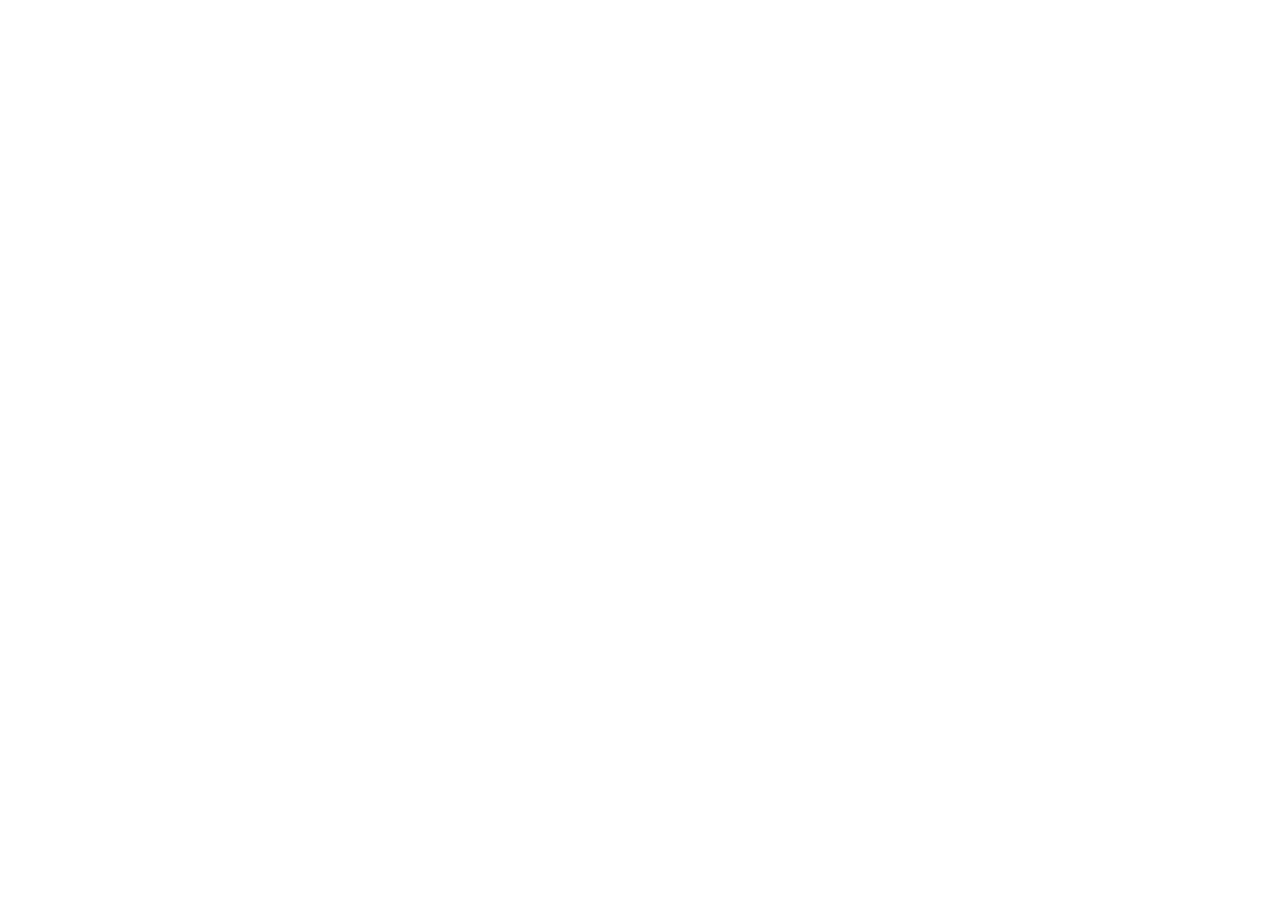
==== index.html @ 5fc40c39 "部署网页版 PWA v1.0.19" ====
<!doctype html>
<html lang="zh-CN">
  <head>
    <meta charset="UTF-8" />
    <meta name="viewport" content="width=device-width, initial-scale=1.0, viewport-fit=cover" />
    <meta name="theme-color" content="#1677ff" />
    <meta name="description" content="本地优先、离线可用的个人记账应用" />
    <title>随手记</title>
    <script type="module" crossorigin src="/app-release/assets/index-aVIid4xq.js"></script>
    <link rel="stylesheet" crossorigin href="/app-release/assets/index-BbcuqINg.css">
  <link rel="manifest" href="/app-release/manifest.webmanifest"></head>
  <body>
    <div id="app"></div>
  </body>
</html>
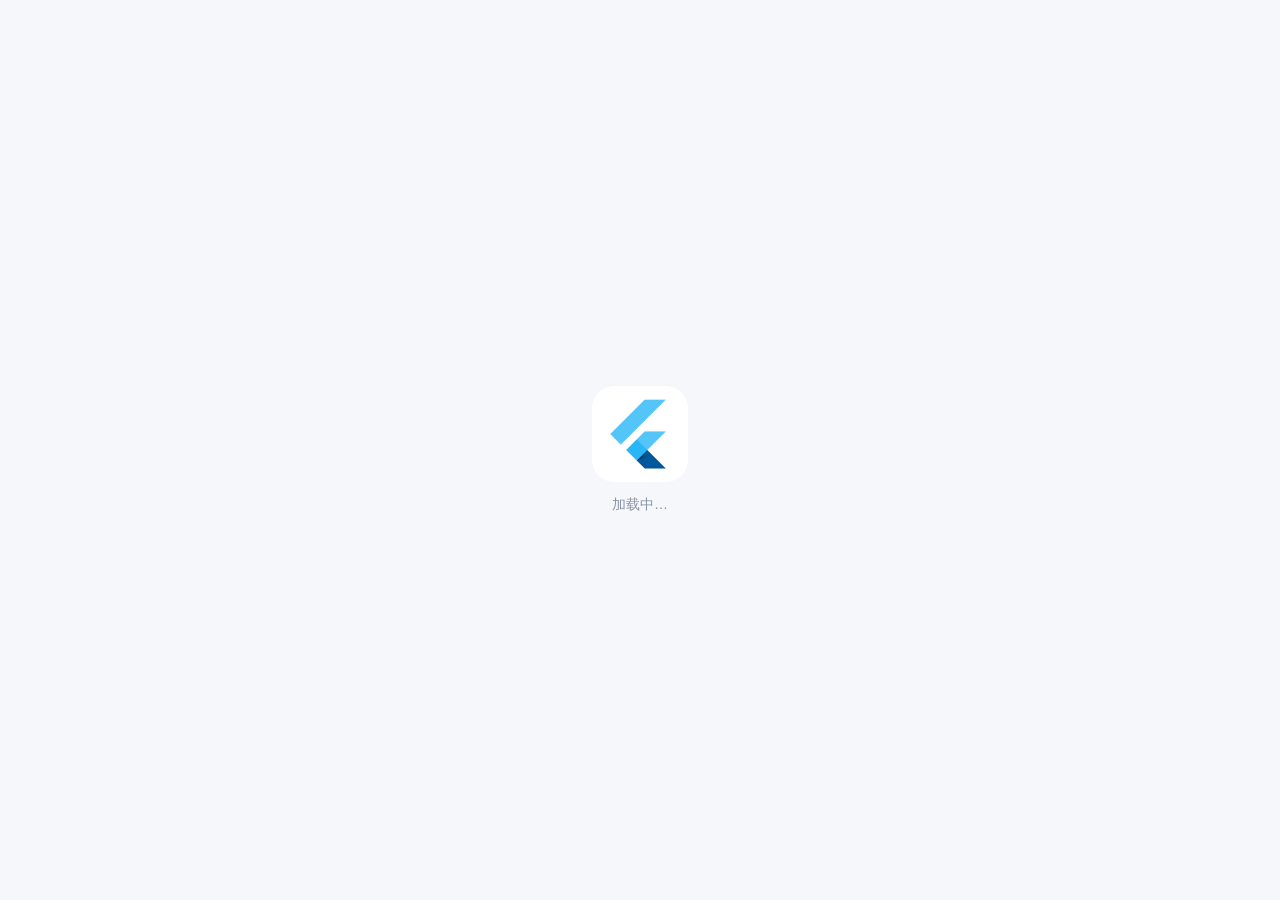
==== commit 2bb76f6c: "部署网页版 PWA v1.0.39" ====
--- a/index.html
+++ b/index.html
@@ -5,11 +5,58 @@
     <meta name="viewport" content="width=device-width, initial-scale=1.0, viewport-fit=cover" />
     <meta name="theme-color" content="#1677ff" />
     <meta name="description" content="本地优先、离线可用的个人记账应用" />
+    <!-- iOS 主屏图标：iOS 优先用此标签而不是 manifest 的 icons，不加则 fall back 到页面截图 -->
+    <link rel="apple-touch-icon" href="icons/icon-192.png" />
+    <link rel="apple-touch-icon" sizes="512x512" href="icons/icon-512.png" />
+    <!-- iOS PWA 启动画面（V1.0.37）：点主屏图标→页面代码到达期间显示，替代纯白屏。
+         iOS 按设备物理分辨率精确匹配 media query，不匹配任何一条则无启动图（老行为） -->
+    <link rel="apple-touch-startup-image" href="splash/640x1136.png" media="(device-width: 320px) and (device-height: 568px) and (-webkit-device-pixel-ratio: 2) and (orientation: portrait)" />
+    <link rel="apple-touch-startup-image" href="splash/750x1334.png" media="(device-width: 375px) and (device-height: 667px) and (-webkit-device-pixel-ratio: 2) and (orientation: portrait)" />
+    <link rel="apple-touch-startup-image" href="splash/1242x2208.png" media="(device-width: 414px) and (device-height: 736px) and (-webkit-device-pixel-ratio: 3) and (orientation: portrait)" />
+    <link rel="apple-touch-startup-image" href="splash/1125x2436.png" media="(device-width: 375px) and (device-height: 812px) and (-webkit-device-pixel-ratio: 3) and (orientation: portrait)" />
+    <link rel="apple-touch-startup-image" href="splash/828x1792.png" media="(device-width: 414px) and (device-height: 896px) and (-webkit-device-pixel-ratio: 2) and (orientation: portrait)" />
+    <link rel="apple-touch-startup-image" href="splash/1242x2688.png" media="(device-width: 414px) and (device-height: 896px) and (-webkit-device-pixel-ratio: 3) and (orientation: portrait)" />
+    <link rel="apple-touch-startup-image" href="splash/1170x2532.png" media="(device-width: 390px) and (device-height: 844px) and (-webkit-device-pixel-ratio: 3) and (orientation: portrait)" />
+    <link rel="apple-touch-startup-image" href="splash/1284x2778.png" media="(device-width: 428px) and (device-height: 926px) and (-webkit-device-pixel-ratio: 3) and (orientation: portrait)" />
+    <link rel="apple-touch-startup-image" href="splash/1179x2556.png" media="(device-width: 393px) and (device-height: 852px) and (-webkit-device-pixel-ratio: 3) and (orientation: portrait)" />
+    <link rel="apple-touch-startup-image" href="splash/1290x2796.png" media="(device-width: 430px) and (device-height: 932px) and (-webkit-device-pixel-ratio: 3) and (orientation: portrait)" />
+    <link rel="apple-touch-startup-image" href="splash/1206x2622.png" media="(device-width: 402px) and (device-height: 874px) and (-webkit-device-pixel-ratio: 3) and (orientation: portrait)" />
+    <link rel="apple-touch-startup-image" href="splash/1320x2868.png" media="(device-width: 440px) and (device-height: 956px) and (-webkit-device-pixel-ratio: 3) and (orientation: portrait)" />
+    <!-- 首屏加载占位样式（V1.0.37）：页面代码到达→JS 执行完期间显示 logo+加载中，替代白屏。
+         必须内联：外部 CSS/JS 还没下载，内联样式零延迟。logo 用 base64 内嵌，
+         避免相对路径在深层路由（如 /settings/license）刷新时 404 破图 -->
+    <style>
+      #boot-splash {
+        position: fixed;
+        inset: 0;
+        background: #f5f7fb;
+        display: flex;
+        flex-direction: column;
+        align-items: center;
+        justify-content: center;
+      }
+      #boot-splash img {
+        width: 96px;
+        height: 96px;
+        border-radius: 22px;
+      }
+      #boot-splash p {
+        margin: 14px 0 0;
+        color: #8a94a6;
+        font-size: 14px;
+        font-family: -apple-system, 'PingFang SC', 'Helvetica Neue', sans-serif;
+      }
+    </style>
     <title>随手记</title>
-    <script type="module" crossorigin src="/app-release/assets/index-aVIid4xq.js"></script>
-    <link rel="stylesheet" crossorigin href="/app-release/assets/index-BbcuqINg.css">
+    <script type="module" crossorigin src="/app-release/assets/index-D_rLHfyJ.js"></script>
+    <link rel="stylesheet" crossorigin href="/app-release/assets/index-B3fR18p9.css">
   <link rel="manifest" href="/app-release/manifest.webmanifest"></head>
   <body>
-    <div id="app"></div>
+    <div id="app">
+      <div id="boot-splash">
+        <img src="[data-uri]" alt="随手记" />
+        <p>加载中…</p>
+      </div>
+    </div>
   </body>
 </html>
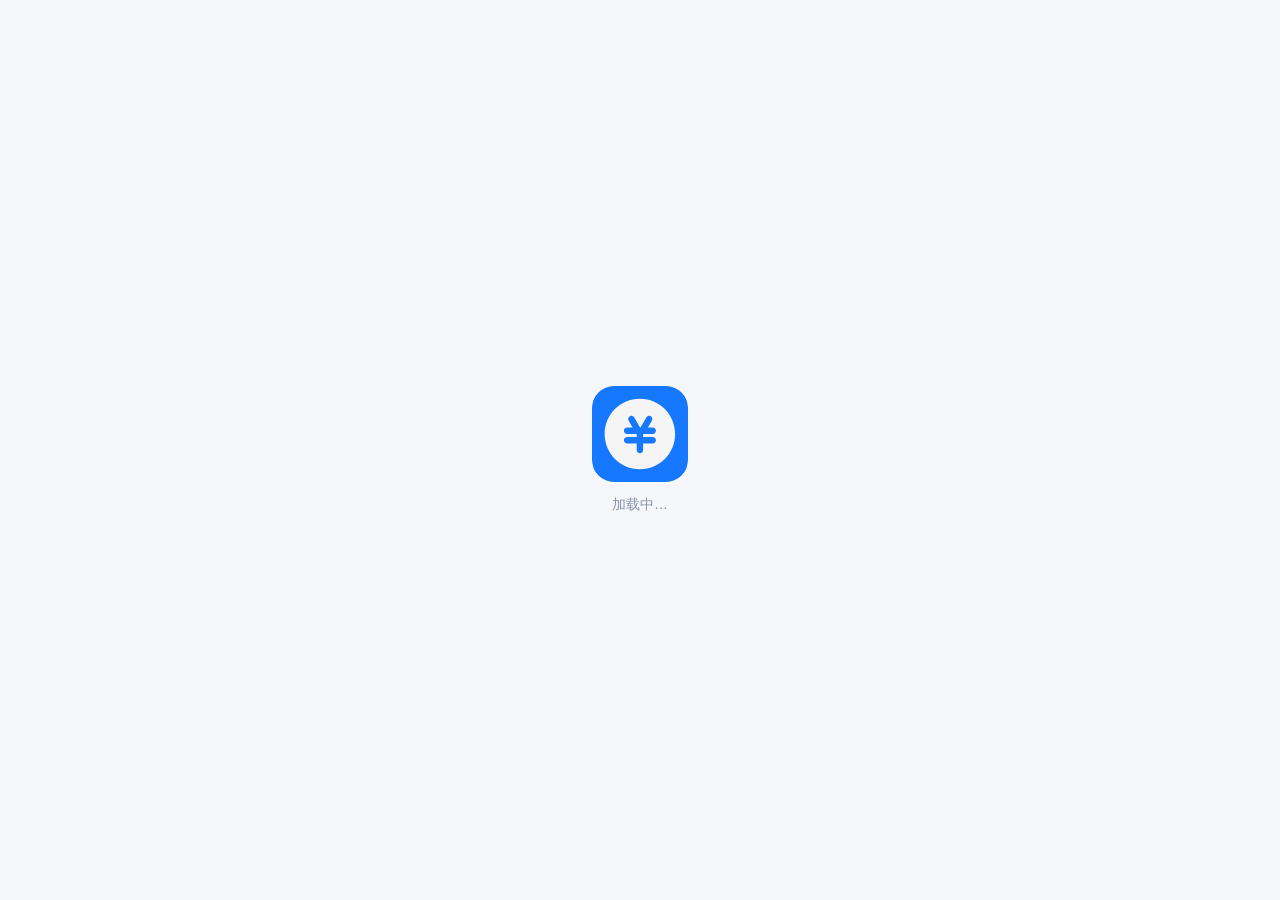
==== commit 06067db8: "部署网页版 PWA v1.0.51（备份分享修复）" ====
--- a/index.html
+++ b/index.html
@@ -4,12 +4,10 @@
     <meta charset="UTF-8" />
     <meta name="viewport" content="width=device-width, initial-scale=1.0, viewport-fit=cover" />
     <meta name="theme-color" content="#1677ff" />
-    <meta name="description" content="本地优先、离线可用的个人记账应用" />
-    <!-- iOS 主屏图标：iOS 优先用此标签而不是 manifest 的 icons，不加则 fall back 到页面截图 -->
+    <meta name="description" content="不需要账号、不上传账单的本地优先记账应用" />
+    <link rel="icon" type="image/png" sizes="32x32" href="favicon.png" />
     <link rel="apple-touch-icon" href="icons/icon-192.png" />
     <link rel="apple-touch-icon" sizes="512x512" href="icons/icon-512.png" />
-    <!-- iOS PWA 启动画面（V1.0.37）：点主屏图标→页面代码到达期间显示，替代纯白屏。
-         iOS 按设备物理分辨率精确匹配 media query，不匹配任何一条则无启动图（老行为） -->
     <link rel="apple-touch-startup-image" href="splash/640x1136.png" media="(device-width: 320px) and (device-height: 568px) and (-webkit-device-pixel-ratio: 2) and (orientation: portrait)" />
     <link rel="apple-touch-startup-image" href="splash/750x1334.png" media="(device-width: 375px) and (device-height: 667px) and (-webkit-device-pixel-ratio: 2) and (orientation: portrait)" />
     <link rel="apple-touch-startup-image" href="splash/1242x2208.png" media="(device-width: 414px) and (device-height: 736px) and (-webkit-device-pixel-ratio: 3) and (orientation: portrait)" />
@@ -22,39 +20,24 @@
     <link rel="apple-touch-startup-image" href="splash/1290x2796.png" media="(device-width: 430px) and (device-height: 932px) and (-webkit-device-pixel-ratio: 3) and (orientation: portrait)" />
     <link rel="apple-touch-startup-image" href="splash/1206x2622.png" media="(device-width: 402px) and (device-height: 874px) and (-webkit-device-pixel-ratio: 3) and (orientation: portrait)" />
     <link rel="apple-touch-startup-image" href="splash/1320x2868.png" media="(device-width: 440px) and (device-height: 956px) and (-webkit-device-pixel-ratio: 3) and (orientation: portrait)" />
-    <!-- 首屏加载占位样式（V1.0.37）：页面代码到达→JS 执行完期间显示 logo+加载中，替代白屏。
-         必须内联：外部 CSS/JS 还没下载，内联样式零延迟。logo 用 base64 内嵌，
-         避免相对路径在深层路由（如 /settings/license）刷新时 404 破图 -->
     <style>
-      #boot-splash {
-        position: fixed;
-        inset: 0;
-        background: #f5f7fb;
-        display: flex;
-        flex-direction: column;
-        align-items: center;
-        justify-content: center;
-      }
-      #boot-splash img {
-        width: 96px;
-        height: 96px;
-        border-radius: 22px;
-      }
-      #boot-splash p {
-        margin: 14px 0 0;
-        color: #8a94a6;
-        font-size: 14px;
-        font-family: -apple-system, 'PingFang SC', 'Helvetica Neue', sans-serif;
-      }
+      #boot-splash { position: fixed; inset: 0; background: #f5f7fb; display: flex; flex-direction: column; align-items: center; justify-content: center; }
+      #boot-splash .boot-logo { width: 96px; height: 96px; border-radius: 22px; }
+      #boot-splash p { margin: 14px 0 0; color: #8a94a6; font-size: 14px; font-family: -apple-system, 'PingFang SC', 'Helvetica Neue', sans-serif; }
     </style>
-    <title>随手记</title>
-    <script type="module" crossorigin src="/app-release/assets/index-D_rLHfyJ.js"></script>
-    <link rel="stylesheet" crossorigin href="/app-release/assets/index-B3fR18p9.css">
+    <title>抽屉账本</title>
+    <script type="module" crossorigin src="/app-release/assets/index-BEm-F9ri.js"></script>
+    <link rel="modulepreload" crossorigin href="/app-release/assets/dist-N1OmPR4X.js">
+    <link rel="modulepreload" crossorigin href="/app-release/assets/app-store-Lzse2Wpo.js">
+    <link rel="stylesheet" crossorigin href="/app-release/assets/index-CSO7FAv5.css">
   <link rel="manifest" href="/app-release/manifest.webmanifest"></head>
   <body>
     <div id="app">
       <div id="boot-splash">
-        <img src="[data-uri]" alt="随手记" />
+        <svg class="boot-logo" viewBox="0 0 512 512" role="img" aria-label="抽屉账本 Logo">
+          <path d="M400 0H112C50.1441 0 0 50.1441 0 112V400C0 461.856 50.1441 512 112 512H400C461.856 512 512 461.856 512 400V112C512 50.1441 461.856 0 400 0Z" fill="#1677FF" />
+          <path d="M255.5 67.5C359.465 67.5 443.5 151.537 443.5 255.5C443.5 359.465 359.465 443.5 255.5 443.5C151.537 443.5 67.5 359.465 67.5 255.5C67.5 151.537 151.537 67.5 255.5 67.5ZM272.591 255.5H323.863C328.397 255.499 332.742 253.699 335.947 250.493C339.152 247.288 340.952 242.941 340.952 238.409C340.952 233.877 339.152 229.53 335.947 226.324C332.742 223.12 328.397 221.319 323.863 221.318H298.228L319.284 184.846C320.423 182.902 321.168 180.751 321.472 178.517C321.778 176.285 321.639 174.013 321.063 171.834C320.487 169.655 319.485 167.611 318.116 165.821C316.747 164.031 315.037 162.528 313.085 161.401C311.133 160.275 308.977 159.545 306.742 159.254C304.507 158.964 302.236 159.118 300.062 159.709C297.886 160.3 295.849 161.314 294.068 162.695C292.287 164.076 290.795 165.796 289.682 167.756L258.748 221.318H256.201L225.284 167.756C223 163.862 219.27 161.029 214.908 159.876C210.545 158.722 205.902 159.341 201.993 161.597C198.086 163.855 195.228 167.566 194.046 171.921C192.863 176.276 193.451 180.923 195.682 184.846L216.738 221.318H187.137C182.603 221.319 178.258 223.12 175.053 226.324C171.848 229.53 170.048 233.877 170.048 238.409C170.048 242.941 171.848 247.288 175.053 250.493C178.258 253.699 182.603 255.499 187.137 255.5H238.409V272.591H187.137C182.603 272.591 178.258 274.392 175.053 277.598C171.848 280.803 170.048 285.149 170.048 289.682C170.048 294.214 171.848 298.561 175.053 301.765C178.258 304.971 182.603 306.772 187.137 306.772H238.409V340.954C238.409 345.488 240.21 349.835 243.416 353.04C246.62 356.244 250.967 358.046 255.5 358.046C260.033 358.046 264.38 356.244 267.586 353.04C270.79 349.835 272.591 345.488 272.591 340.954V306.772H323.863C328.397 306.772 332.742 304.971 335.947 301.765C339.152 298.561 340.952 294.214 340.952 289.682C340.952 285.149 339.152 280.803 335.947 277.598C332.742 274.392 328.397 272.591 323.863 272.591H272.591V255.5Z" fill="#F5F5F5" />
+        </svg>
         <p>加载中…</p>
       </div>
     </div>
